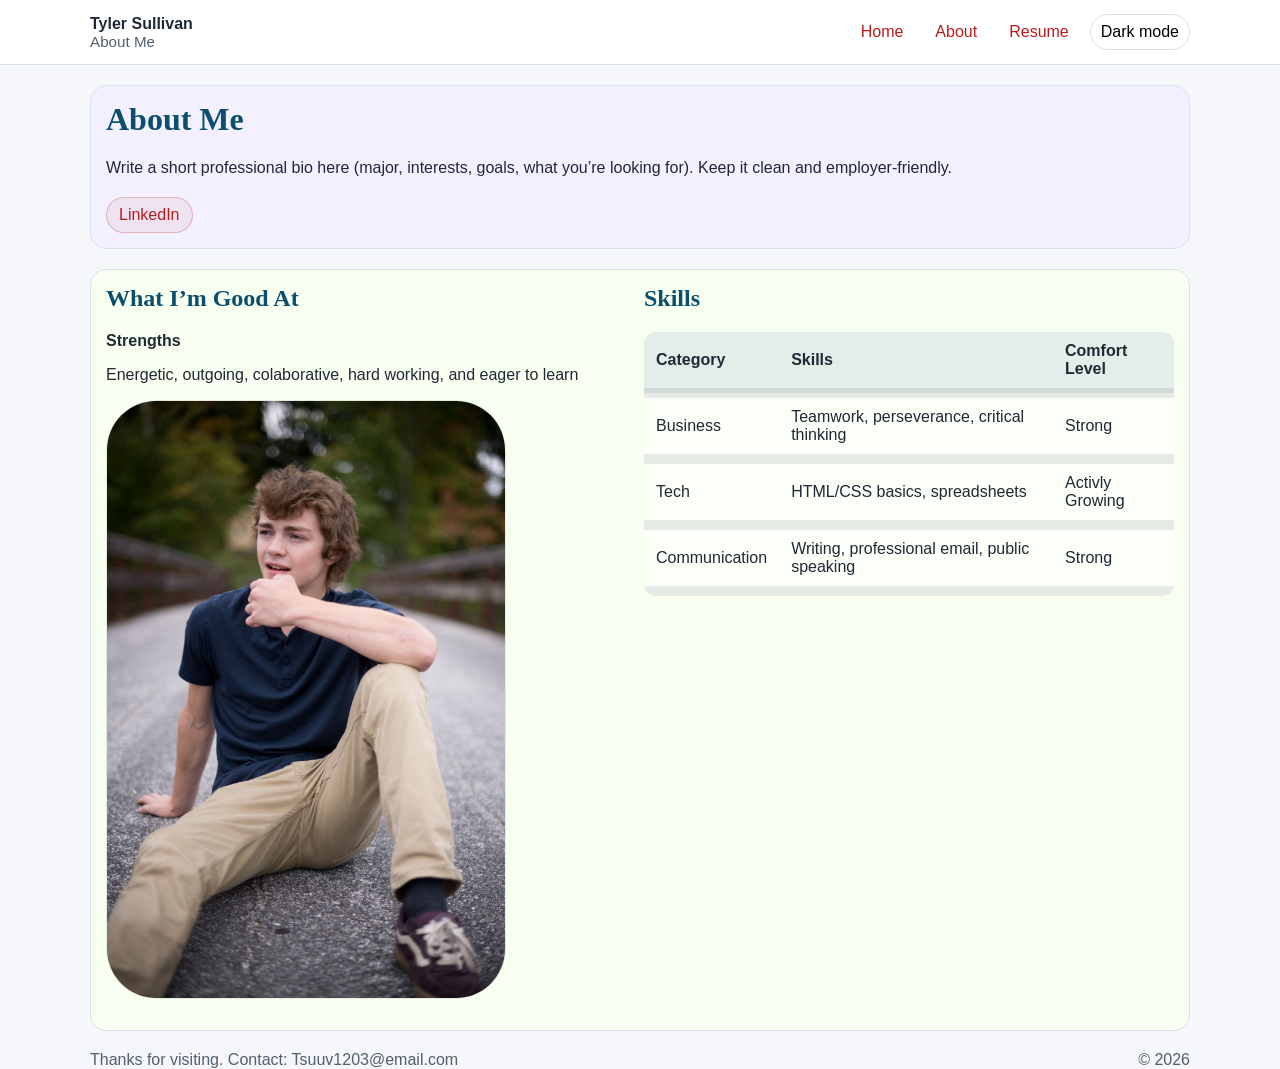
==== about.html @ 42efc663 "Add files via upload" ====
<!DOCTYPE html>
<html lang="en">
<head>
 
  <title>Tyler S About</title>
  <link rel="stylesheet" href="style.css" />
</head>
<body>
  <header class="site-header">
    <div class="container">
      <div class="header-row">
        <div class="brand">
          <span class="brand__name">Tyler Sullivan</span>
          <span class="brand__tag">About Me</span>
        </div>

        <nav class="nav" aria-label="Primary">
          <a class="nav__link" href="index.html">Home</a>
          <a class="nav__link is-active" href="about.html" aria-current="page">About</a>
          <a class="nav__link" href="resume.html">Resume</a>

          <button class="nav__button" id="themeToggle" type="button" aria-pressed="false">
            Dark mode
          </button>
        </nav>
      </div>
    </div>
  </header>

  <main id="main" class="container">
    <!-- first sectio -->
    <div class="card bg-2">
      <h1>About Me</h1>
      <p>
        Write a short professional bio here (major, interests, goals, what you’re looking for).
        Keep it clean and employer-friendly.
      </p>
      <p class="links">
        <a class="pill" href="https://www.linkedin.com/" target="_blank" rel="noopener noreferrer">LinkedIn</a>
      </p>
    </div>

    <!-- second section -->
    <div class="card bg-3 grid">
      <div>
        <h2>What I’m Good At</h2>
        <p>
        <strong> Strengths</strong>
        </p>
        <p>
          Energetic, outgoing, colaborative, hard working, and eager to learn
          <p/>

        
        <img
          class="content-img"
          src="IMG_2979.jpeg"
          alt="me picture"
        />
        
      </div>

      <div>
        <h2>Skills </h2>
        <table class="table">
          <thead>
            <tr>
              <th>Category</th>
              <th>Skills</th>
              <th>Comfort Level</th>
            </tr>
          </thead>
          <tbody>
            <tr>
              <td>Business</td>
              <td>Teamwork, perseverance, critical thinking</td>
              <td>Strong</td>
            </tr>
            <tr>
              <td>Tech</td>
              <td>HTML/CSS basics, spreadsheets</td>
              <td>Activly Growing</td>
            </tr>
            <tr>
              <td>Communication</td>
              <td>Writing, professional email, public speaking</td>
              <td>Strong</td>
            </tr>
          </tbody>
        </table>
      </div>
    </div>
  </main>

  <footer class="site-footer">
    <div class="container footer-row">
      <div>Thanks for visiting. Contact: Tsuuv1203@email.com</div>
      <div>© <span id="year"></span></div>
    </div>
  </footer>

  <script>
    (function () {
      const yearEl = document.getElementById("year");
      if (yearEl) yearEl.textContent = new Date().getFullYear();

      const btn = document.getElementById("themeToggle");
      const key = "admn410_theme";
      const prefersDark = window.matchMedia && window.matchMedia("(prefers-color-scheme: dark)").matches;

      function setTheme(dark) {
        document.body.classList.toggle("theme-dark", dark);
        if (btn) btn.setAttribute("aria-pressed", String(dark));
        if (btn) btn.textContent = dark ? "Light mode" : "Dark mode";
      }

      const saved = localStorage.getItem(key);
      setTheme(saved ? saved === "dark" : prefersDark);

      if (btn) {
        btn.addEventListener("click", function () {
          const darkNow = !document.body.classList.contains("theme-dark");
          setTheme(darkNow);
          localStorage.setItem(key, darkNow ? "dark" : "light");
        });
      }
    })();
  </script>
</body>
</html>
---- style.css ----
:root {
  --bg: #f5f7fb;
  --card: #ffffff;
  --text: #1f2933;
  --muted: #52606d;

  --brand: #0b4f6c;
  --accent: #b91c1c;

  --bg1: #e8f3fb; /* background color #1 */
  --bg2: #f3f1ff; /* background color #2 */
  --bg3: #f7fff0; /* background color #3 */

  --border: #d9e2ec;
  

  --radius: 16px;
}

* { box-sizing: border-box; }

html, body {
  margin: 0;
  padding: 0;
}

body {
  font-family: Arial, Helvetica, sans-serif; 
  background: var(--bg);
  color: var(--text);
  
}

h1, h2, h3 {
  font-family: Georgia, "Times New Roman", serif; /* font #2 */
  color: var(--brand); /* font color #1 */
  margin-top: 0;
}

a {
  color: var(--accent); /* font color #2 */
  text-decoration: none;
}

a:hover {
  text-decoration: underline;
}

.container {
  width: min(1100px, 92%);
  margin: 0 auto;
}

/* ========== Accessibility ========== */
.skip-link {
  position: absolute;
  left: -999px;
  top: 10px;
  background: #000;
  color: #fff;
  padding: 8px 10px;
  border-radius: 8px;
  z-index: 999;
}

.skip-link:focus {
  left: 10px;
}

/* ========== Header / Nav ========== */
.site-header {
  position: sticky;
  top: 0;
  z-index: 50;
  background: var(--card);
  border-bottom: 1px solid var(--border);
}

.header-row {
  display: flex;
  align-items: center;
  justify-content: space-between;
  gap: 16px;
  padding: 14px 0;
}

.brand__name {
  font-weight: 800;
  color: var(--text);
  display: block;
}

.brand__tag {
  font-size: 0.95rem;
  color: var(--muted);
  display: block;
}

.nav {
  display: flex;
  align-items: center;
  gap: 10px;
  flex-wrap: wrap;
}

.nav__link {
  padding: 8px 10px;
  border-radius: 999px;
  border: 1px solid transparent;
}

}

.nav__link.is-active {
  background: rgba(11,79,108,0.10);
  border-color: rgba(11,79,108,0.25);
}

.nav__button {
  padding: 8px 10px;
  border-radius: 999px;
  border: 1px solid var(--border);
  background: var(--card);
  cursor: pointer;
  font: inherit;
}

.nav__button:hover {
  filter: brightness(0.98);
}

/* ========== Layout Blocks ========== */
.card {
  background: var(--card);
  border: 1px solid var(--border);
  border-radius: var(--radius);
  box-shadow: var(--shadow);
  padding: 15px;
  margin: 20px 0;
}

.bg-1 { background: var(--bg1); }
.bg-2 { background: var(--bg2); }
.bg-3 { background: var(--bg3); }

.hero {
  display: grid;
  grid-template-columns: 1.2fr 1fr;
  gap: 100px;
  align-items: margin-left;
}

.hero__text p { color: var(--text); }

.links { margin: 20px 0 0; }

.pill {
  display: inline-block;
  padding: 8px 12px;
  border-radius: 999px;
  border: 1px solid rgba(185,28,28,0.25);
  background: rgba(185,28,28,0.06);
  margin-right: 10px;
}

.pill:hover {
  text-decoration: none;
  border-color: rgba(185,28,28,0.45);
}


.profile-img,.content-img {
  width: 400px;
  height: center;
  border-radius: 50px;
  border: 1px solid rgba(0,0,0,0.08);
  display: block;
}
.content-imgr
{
  width: 500px;
  transform: rotate(270deg);
  height: 900px;
  border-radius: 50px;
  border: 1px solid rgba(0,0,0,0.08);
  display: block;
  margin: 0 auto;
}

.grid {
  display: grid;
  grid-template-columns: 1fr 1fr;
  gap: 8px;
}

/* ========== Tables ========== */
.table {
  width: 100%;
  border-collapse: collapse;
  margin-top: 10px;
  background: rgba(255,255,255,0.55);
  border-radius: 12px;
  overflow: hidden;
}

.table th, .table td {
  border-bottom: 10px solid rgba(0,0,0,0.08);
  padding: 10px 12px;
  text-align: left;
  vertical-align: 10px top;
}

.table th {
  background: rgba(11,79,108,0.10);
  color: var(--text);
}

.table tr:hover td {
  background: rgba(10,0,0,0.03);
}

/* ========== Lists ========== */
.list {
  margin: 8px 0 0;
}

.note {
  color: var(--muted);
  margin-top: 10px;
}

/* ========== Video Embed ========== */
.video-wrap { width: 100%; aspect-ratio: 16 / 9; position: relative; }
.video-wrap iframe { position: absolute; inset: 0; width: 100%; height: 100%; border: 0; }




}

/* ========== Footer ========== */
.site-footer {
  margin-top: 30px;
  padding: 18px 0;
  border-top: 5px solid var(--border);
  background: var(--card);
}

.footer-row {
  display: flex;
  justify-content: space-between;
  gap: 12px;
  flex-wrap: wrap;
  color: var(--muted);
}

.footer-links a {
  margin-left: 10px;
}


.theme-dark {
  --bg: #0b1220;
  --card: #111a2e;
  --text: #e5e7eb;
  --muted: #b6c2cf;

  --brand: #7dd3fc;
  --accent: #fca5a5;

  --bg1: rgba(125,211,252,0.08);
  --bg2: rgba(167,139,250,0.08);
  --bg3: rgba(134,239,172,0.08);

  --border: rgba(255,255,255,0.10);
  --shadow: 0 10px 30px rgba(0,0,0,0.35);
}


@media (max-width: 900px) {
  .hero { grid-template-columns: 1fr; }
  .grid { grid-template-columns: 1fr; }
}
.index
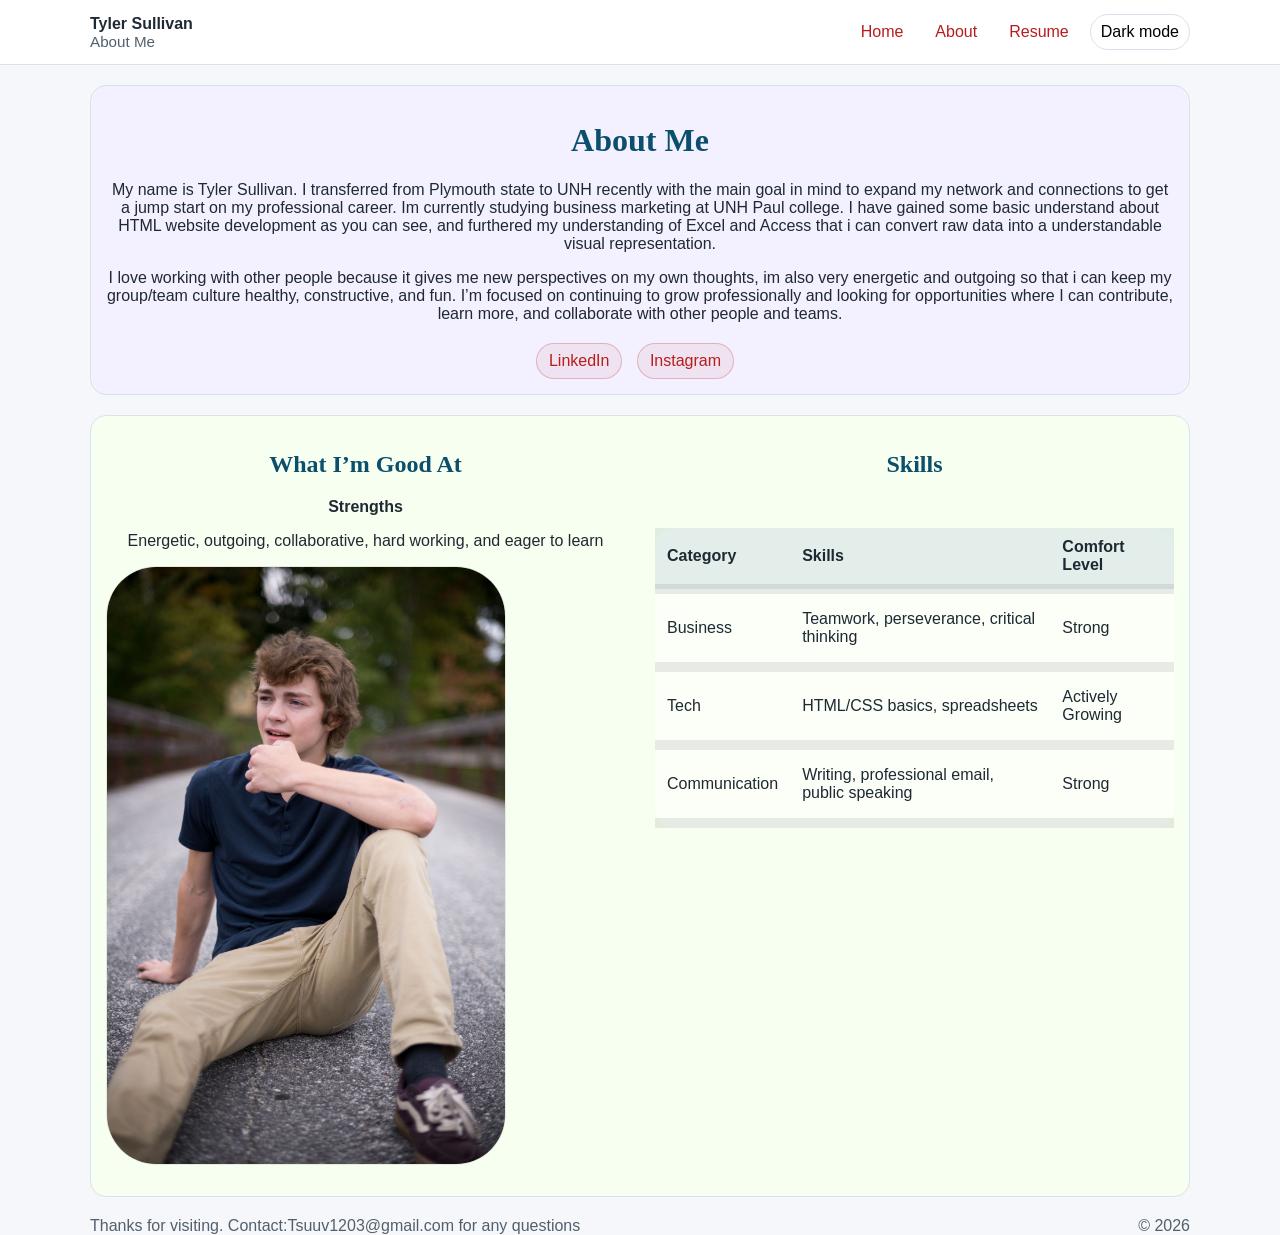
==== commit d0db1703: "Add files via upload" ====
--- a/about.html
+++ b/about.html
@@ -2,7 +2,7 @@
 <html lang="en">
 <head>
  
-  <title>Tyler S About</title>
+  <title>Tyler Sullivan About</title>
   <link rel="stylesheet" href="style.css" />
 </head>
 <body>
@@ -32,11 +32,12 @@
     <div class="card bg-2">
       <h1>About Me</h1>
       <p>
-        Write a short professional bio here (major, interests, goals, what you’re looking for).
-        Keep it clean and employer-friendly.
+        My name is Tyler Sullivan. I transferred from Plymouth state to UNH recently with the main goal in mind to expand my network and connections to get a jump start on my professional career. Im currently studying business marketing at UNH Paul college. I have gained some basic understand about HTML website development as you can see, and furthered my understanding of Excel and Access that i can convert raw data into a understandable visual representation. 
       </p>
+      <p> I love working with other people because it gives me new perspectives on my own thoughts, im also very energetic and outgoing so that i can keep my group/team culture healthy, constructive, and fun. I’m focused on continuing to grow professionally and looking for opportunities where I can contribute, learn more, and collaborate with other people and teams.
       <p class="links">
-        <a class="pill" href="https://www.linkedin.com/" target="_blank" rel="noopener noreferrer">LinkedIn</a>
+        <a class="pill" href="https://www.linkedin.com/in/tyler-sullivan-729344290" target="_blank" rel="noopener noreferrer">LinkedIn</a>
+        <a class="pill" href="https://www.instagram.com/t_sullys1/" target="_blank" rel="noopener noreferrer">Instagram</a>
       </p>
     </div>
 
@@ -48,7 +49,7 @@
         <strong> Strengths</strong>
         </p>
         <p>
-          Energetic, outgoing, colaborative, hard working, and eager to learn
+          Energetic, outgoing, collaborative, hard working, and eager to learn
           <p/>
 
         
@@ -79,7 +80,7 @@
             <tr>
               <td>Tech</td>
               <td>HTML/CSS basics, spreadsheets</td>
-              <td>Activly Growing</td>
+              <td>Actively Growing</td>
             </tr>
             <tr>
               <td>Communication</td>
@@ -94,7 +95,7 @@
 
   <footer class="site-footer">
     <div class="container footer-row">
-      <div>Thanks for visiting. Contact: Tsuuv1203@email.com</div>
+      <div>Thanks for visiting. Contact:Tsuuv1203@gmail.com for any questions</div>
       <div>© <span id="year"></span></div>
     </div>
   </footer>
--- a/style.css
+++ b/style.css
@@ -7,9 +7,9 @@
   --brand: #0b4f6c;
   --accent: #b91c1c;
 
-  --bg1: #e8f3fb; /* background color #1 */
-  --bg2: #f3f1ff; /* background color #2 */
-  --bg3: #f7fff0; /* background color #3 */
+  --bg1: #e8f3fb; 
+  --bg2: #f3f1ff; 
+  --bg3: #f7fff0; 
 
   --border: #d9e2ec;
   
@@ -21,7 +21,7 @@
 
 html, body {
   margin: 0;
-  padding: 0;
+  padding: 40;
 }
 
 body {
@@ -32,13 +32,13 @@
 }
 
 h1, h2, h3 {
-  font-family: Georgia, "Times New Roman", serif; /* font #2 */
-  color: var(--brand); /* font color #1 */
-  margin-top: 0;
+  font-family: Georgia, "Times New Roman", serif;
+  color: var(--brand); 
+  margin-top: 60;
 }
 
 a {
-  color: var(--accent); /* font color #2 */
+  color: var(--accent);
   text-decoration: none;
 }
 
@@ -51,23 +51,8 @@
   margin: 0 auto;
 }
 
-/* ========== Accessibility ========== */
-.skip-link {
-  position: absolute;
-  left: -999px;
-  top: 10px;
-  background: #000;
-  color: #fff;
-  padding: 8px 10px;
-  border-radius: 8px;
-  z-index: 999;
-}
-
-.skip-link:focus {
-  left: 10px;
-}
-
-/* ========== Header / Nav ========== */
+
+
 .site-header {
   position: sticky;
   top: 0;
@@ -134,9 +119,9 @@
   background: var(--card);
   border: 1px solid var(--border);
   border-radius: var(--radius);
-  box-shadow: var(--shadow);
   padding: 15px;
   margin: 20px 0;
+  text-align: center;
 }
 
 .bg-1 { background: var(--bg1); }
@@ -150,7 +135,8 @@
   align-items: margin-left;
 }
 
-.hero__text p { color: var(--text); }
+.hero__text p { color: var(--text);
+text-align: center; }
 
 .links { margin: 20px 0 0; }
 
@@ -189,25 +175,26 @@
 
 .grid {
   display: grid;
-  grid-template-columns: 1fr 1fr;
-  gap: 8px;
+  grid-template-columns: 5fr 5fr;
+  gap: 30px;
 }
 
 /* ========== Tables ========== */
 .table {
   width: 100%;
+  height: 300px;
   border-collapse: collapse;
-  margin-top: 10px;
+  margin-top: 50px;
   background: rgba(255,255,255,0.55);
-  border-radius: 12px;
-  overflow: hidden;
+  border-radius: 20px;
+  
 }
 
 .table th, .table td {
   border-bottom: 10px solid rgba(0,0,0,0.08);
   padding: 10px 12px;
   text-align: left;
-  vertical-align: 10px top;
+  vertical-align: 10px center;
 }
 
 .table th {
@@ -221,12 +208,15 @@
 
 /* ========== Lists ========== */
 .list {
-  margin: 8px 0 0;
+  margin: 30px 0 0;
+  gap: 50px;
+  text-align: margin-left;
 }
 
 .note {
   color: var(--muted);
-  margin-top: 10px;
+  margin-top: 20px;
+  text-align: center;
 }
 
 /* ========== Video Embed ========== */
@@ -240,16 +230,18 @@
 
 /* ========== Footer ========== */
 .site-footer {
-  margin-top: 30px;
+  
+  margin-top: 180px;
   padding: 18px 0;
-  border-top: 5px solid var(--border);
-  background: var(--card);
+  border-top: 80px solid var(--border);
+  background: var(--card);
+  bottom: 100%;
 }
 
 .footer-row {
   display: flex;
   justify-content: space-between;
-  gap: 12px;
+  gap: 50px;
   flex-wrap: wrap;
   color: var(--muted);
 }
@@ -273,7 +265,7 @@
   --bg3: rgba(134,239,172,0.08);
 
   --border: rgba(255,255,255,0.10);
-  --shadow: 0 10px 30px rgba(0,0,0,0.35);
+
 }
 
 
